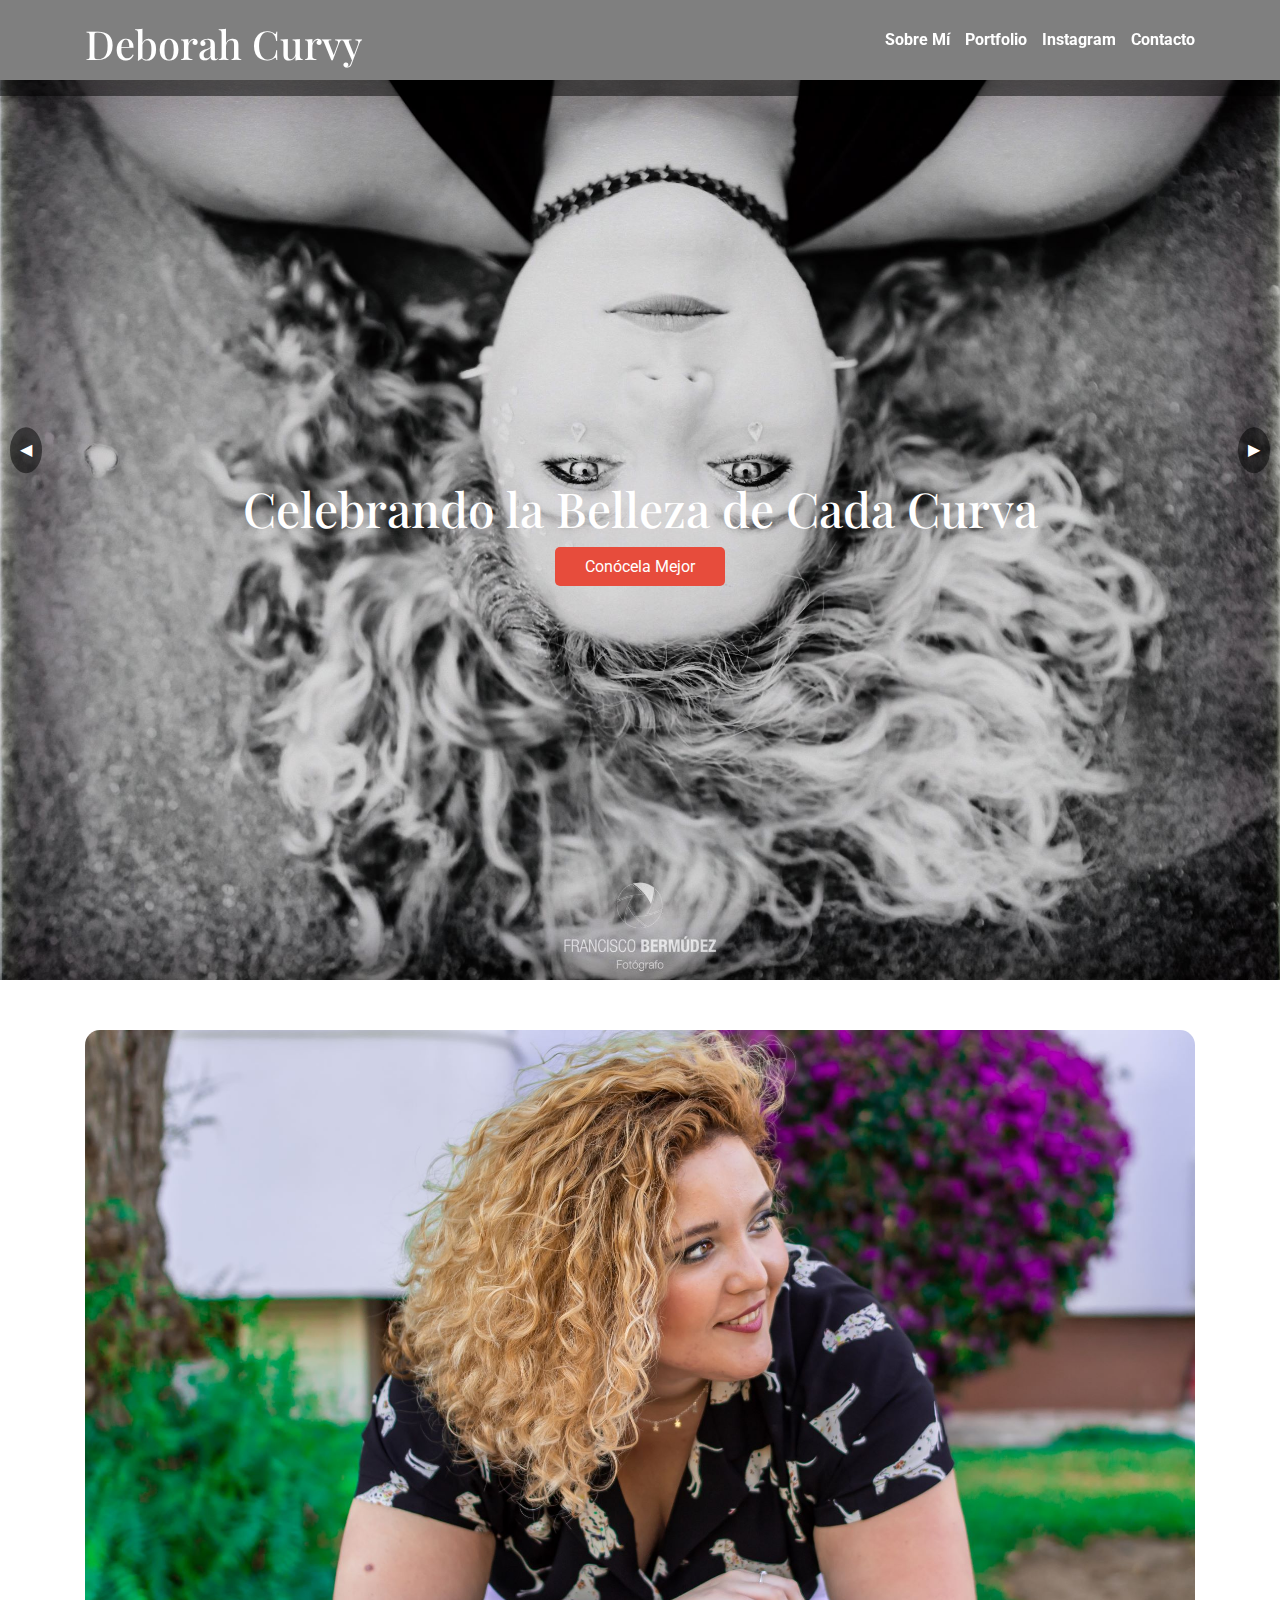
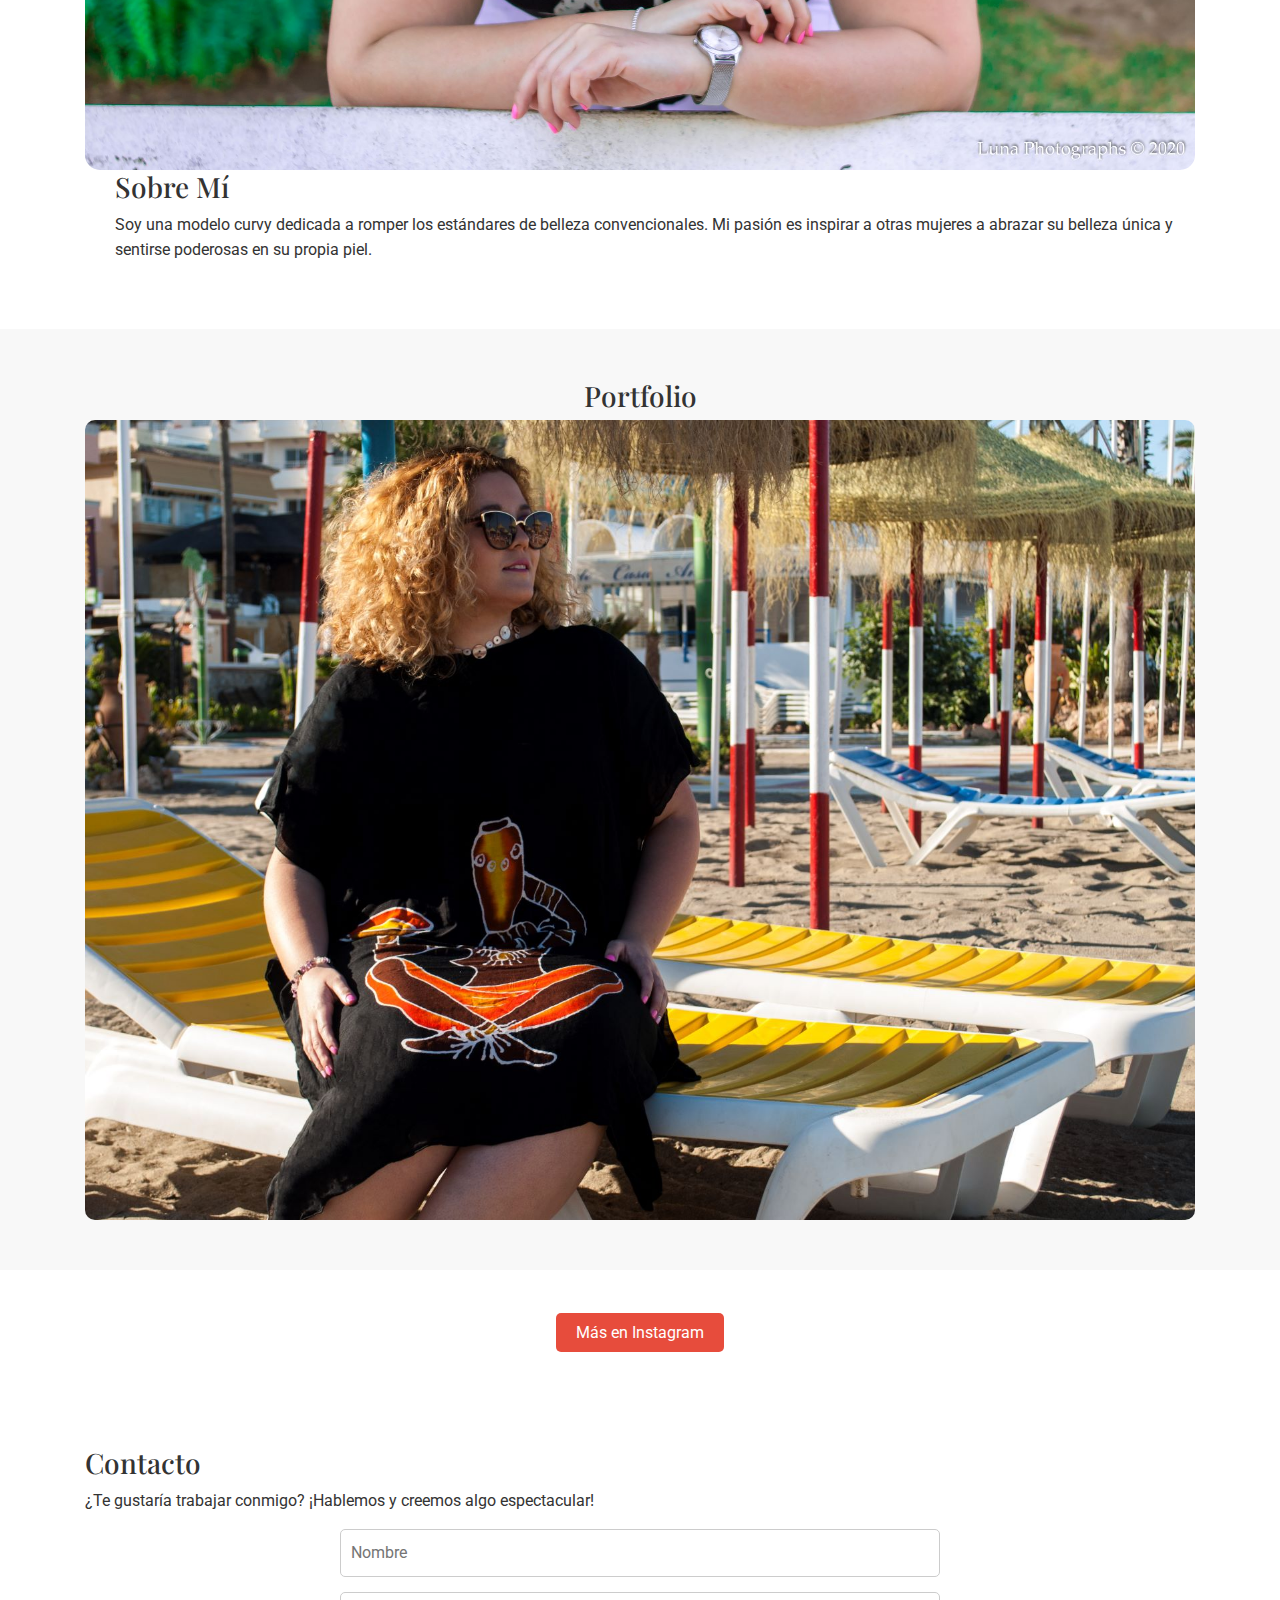
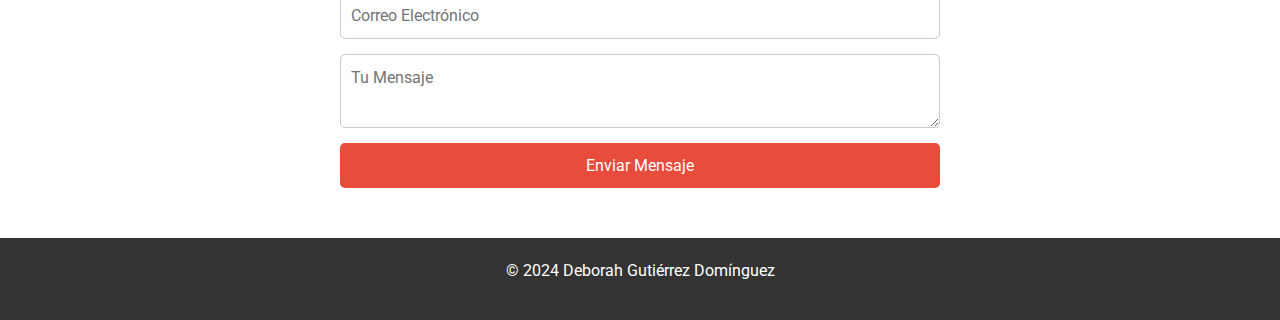
==== index.html @ 0ee94b13 "Add files via upload" ====
<html lang="es">

<head>
    <meta charset="UTF-8">
    <meta name="viewport" content="width=device-width, initial-scale=1.0">
    <title>Modelo Curvy - Página de Inicio</title>
    <link rel="stylesheet" href="styles.css">
    <link rel="preconnect" href="https://fonts.googleapis.com">
    <link rel="preconnect" href="https://fonts.gstatic.com" crossorigin>
    <link href="https://fonts.googleapis.com/css2?family=Playfair+Display:wght@700&family=Roboto:wght@400;700&display=swap" rel="stylesheet">
</head>

<body>
    <!-- Header / Hero Section -->
    <header class="hero">
        <nav class="navbar">
            <div class="container">
                <h1 class="logo">Deborah Curvy</h1>
                <ul class="nav-links">
                    <li><a href="#about">Sobre Mí</a></li>
                    <li><a href="#portfolio">Portfolio</a></li>
                    <li><a href="https://www.instagram.com/debocurvy_oficial/?hl=es">Instagram</a></li>
                    <li><a href="#contact">Contacto</a></li>
                </ul>
            </div>
        </nav>
        <div class="hero-content">
            <h2 class="hero-title">Celebrando la Belleza de Cada Curva</h2>
            <a href="#about" class="cta-button">Conócela Mejor</a>
        </div>
    </header>

    <!-- About Me Section -->
    <section id="about" class="about">
        <div class="container">
            <div class="about-content">
                <div class="about-image">
                    <img src="./assets/imagen-modelo.jpg" alt="Modelo Curvy">
                </div>
                <div class="about-text">
                    <h3>Sobre Mí</h3>
                    <p>Soy una modelo curvy dedicada a romper los estándares de belleza convencionales. Mi pasión es inspirar a 
otras mujeres a abrazar su belleza única y sentirse poderosas en su propia piel.</p>
                </div>
            </div>
        </div>
    </section>

   <!-- Portfolio Section -->
<section id="portfolio" class="portfolio">
    <div class="container">
        <h3>Portfolio</h3>
        <div class="slider-container">
            <div class="slider">
                <div class="gallery-item"><img src="./assets/portfolio1.jpg" alt="Proyecto 1"></div>
                <div class="gallery-item"><img src="./assets/portfolio3.jpg" alt="Proyecto 3"></div>
                <div class="gallery-item"><img src="./assets/portfolio4.jpg" alt="Proyecto 4"></div>
                <div class="gallery-item"><img src="./assets/portfolio5.jpg" alt="Proyecto 5"></div>
                <div class="gallery-item"><img src="./assets/portfolio6.jpg" alt="Proyecto 6"></div>
                <div class="gallery-item"><img src="./assets/portfolio7.jpg" alt="Proyecto 7"></div>
                <div class="gallery-item"><img src="./assets/portfolio8.jpg" alt="Proyecto 8"></div>
            </div>
            
        </div>
        <!-- Contenedor para los botones del slider -->
        <div class="slider-nav"></div>
    </div>
</section>


       <!-- Instagram Section -->
    <section class="instagram">
       
            </div>
            <a href="https://www.instagram.com/debocurvy_oficial/?hl=es" class="button">Más en Instagram</a>
        </div>
    </section>

    <!-- Contact Section -->
    <section id="contact" class="contact">
        <div class="container">
            <h3>Contacto</h3>
            <p>¿Te gustaría trabajar conmigo? ¡Hablemos y creemos algo espectacular!</p>
            <form action="#">
                <input type="text" name="name" placeholder="Nombre" required>
                <input type="email" name="email" placeholder="Correo Electrónico" required>
                <textarea name="message" placeholder="Tu Mensaje" required></textarea>
                <button type="submit" class="button">Enviar Mensaje</button>
            </form>
        </div>
    </section>

    <!-- Footer -->
    <footer class="footer">
        <div class="container">
            <p>&copy; 2024 Deborah Gutiérrez Domínguez</p>
            
        </div>
    </footer>
<script src="Slider.js"></script>

</body>

</html>
---- styles.css ----
/* Importando Bootstrap */
@import url('https://stackpath.bootstrapcdn.com/bootstrap/4.5.2/css/bootstrap.min.css');

/* Importando Fuentes de Google Fonts */
@import url('https://fonts.googleapis.com/css2?family=Playfair+Display:wght@700&family=Roboto:wght@400;700&display=swap');

/* Estilos Generales */
body {
    font-family: 'Roboto', sans-serif;
    line-height: 1.6;
    color: #333;
    margin-top: 80px; /* Ajuste para evitar el hueco causado por la navbar fija */
}

h1, h2, h3, h4, h5, h6 {
    font-family: 'Playfair Display', serif;
}

.container {
    max-width: 1140px;
    margin: auto;
    padding: 0 15px;
}

/* Hero Section */
.hero {
    background: url('assets/hero-model.jpg') no-repeat center center/cover;
    height: 100vh;
    color: #fff;
    display: flex;
    flex-direction: column;
    align-items: center;
    justify-content: center;
    text-align: center;
}

.hero-title {
    font-size: 3rem;
    margin-bottom: 1rem;
}

.cta-button {
    padding: 10px 30px;
    background-color: #e74c3c;
    color: #fff;
    text-decoration: none;
    border-radius: 5px;
    transition: background-color 0.3s;
}

.cta-button:hover {
    background-color: #c0392b;
}

/* Navbar */
.navbar {
    background: rgba(0, 0, 0, 0.5);
    padding: 20px;
    position: fixed;
    width: 100%;
    top: 0;
    z-index: 100;
}

.nav-links {
    list-style: none;
    display: flex;
    gap: 15px;
}

.nav-links a {
    color: #fff;
    text-decoration: none;
    font-weight: bold;
    transition: color 0.3s;
}

.nav-links a:hover {
    color: #e74c3c;
}

/* About Section */
.about {
    padding: 50px 0;
    display: flex;
    align-items: center;
}

.about-image img {
    max-width: 100%;
    border-radius: 15px;
}

.about-text {
    padding-left: 30px;
}

.button {
    background-color: #e74c3c;
    color: #fff;
    padding: 10px 20px;
    text-decoration: none;
    border-radius: 5px;
    transition: background-color 0.3s;
}

.button:hover {
    background-color: #c0392b;
}

/* Portfolio Section - Slider */
.portfolio {
    background-color: #f8f8f8;
    padding: 50px 0;
    text-align: center;
}

.portfolio-gallery {
    position: relative;
    max-width: 80%;
    margin: auto;
}

.slider-container {
    display: flex;
    overflow: hidden;
    width: 100%;
}

.slider {
    display: flex;
    transition: transform 0.5s ease-in-out;
}

.gallery-item {
    min-width: 100%;
    transition: transform 0.3s;
}

.gallery-item img {
    max-width: 100%;
    height: auto;
    border-radius: 10px;
}

/* Slider Navigation */
.slider-nav {
    position: absolute;
    top: 50%;
    width: 100%;
    display: flex;
    justify-content: space-between;
    transform: translateY(-50%);
}

.slider-nav button {
    background-color: rgba(0, 0, 0, 0.5);
    border: none;
    color: #fff;
    padding: 10px;
    cursor: pointer;
    transition: background-color 0.3s;
}

.slider-nav button:hover {
    background-color: rgba(0, 0, 0, 0.8);
}

/* Testimonials Section */
.testimonials {
    padding: 50px 0;
    background: #fff;
    text-align: center;
}

.testimonial-item {
    margin: 20px;
    font-style: italic;
    border-left: 3px solid #e74c3c;
    padding-left: 15px;
}

/* Blog Section */
.blog {
    padding: 50px 0;
    background: #f8f8f8;
}

.blog-posts {
    display: flex;
    flex-wrap: wrap;
    gap: 30px;
    justify-content: center;
}

.blog-post {
    background: #fff;
    padding: 20px;
    border-radius: 10px;
    box-shadow: 0 4px 8px rgba(0, 0, 0, 0.1);
}

.blog-post img {
    max-width: 100%;
    border-radius: 10px;
}

/* Instagram Section */
.instagram {
    padding: 50px 0;
    text-align: center;
}

.instagram-feed img {
    width: 150px;
    height: 150px;
    object-fit: cover;
    margin: 10px;
    border-radius: 10px;
}

/* Contact Section */
.contact {
    padding: 50px 0;
    background: #fff;
}

.contact form {
    max-width: 600px;
    margin: 0 auto;
}

.contact input, .contact textarea {
    width: 100%;
    padding: 10px;
    margin-bottom: 15px;
    border: 1px solid #ccc;
    border-radius: 5px;
}

.contact button {
    width: 100%;
    padding: 10px;
    background-color: #e74c3c;
    color: #fff;
    border: none;
    border-radius: 5px;
    transition: background-color 0.3s;
}

.contact button:hover {
    background-color: #c0392b;
}

/* Footer */
.footer {
    background: #333;
    color: #fff;
    padding: 20px 0;
    text-align: center;
}

.footer .social-links {
    list-style: none;
    padding: 0;
    display: flex;
    justify-content: center;
    gap: 20px;
}

.footer .social-links a {
    color: #fff;
    text-decoration: none;
    transition: color 0.3s;
}

.footer .social-links a:hover {
    color: #e74c3c;
}
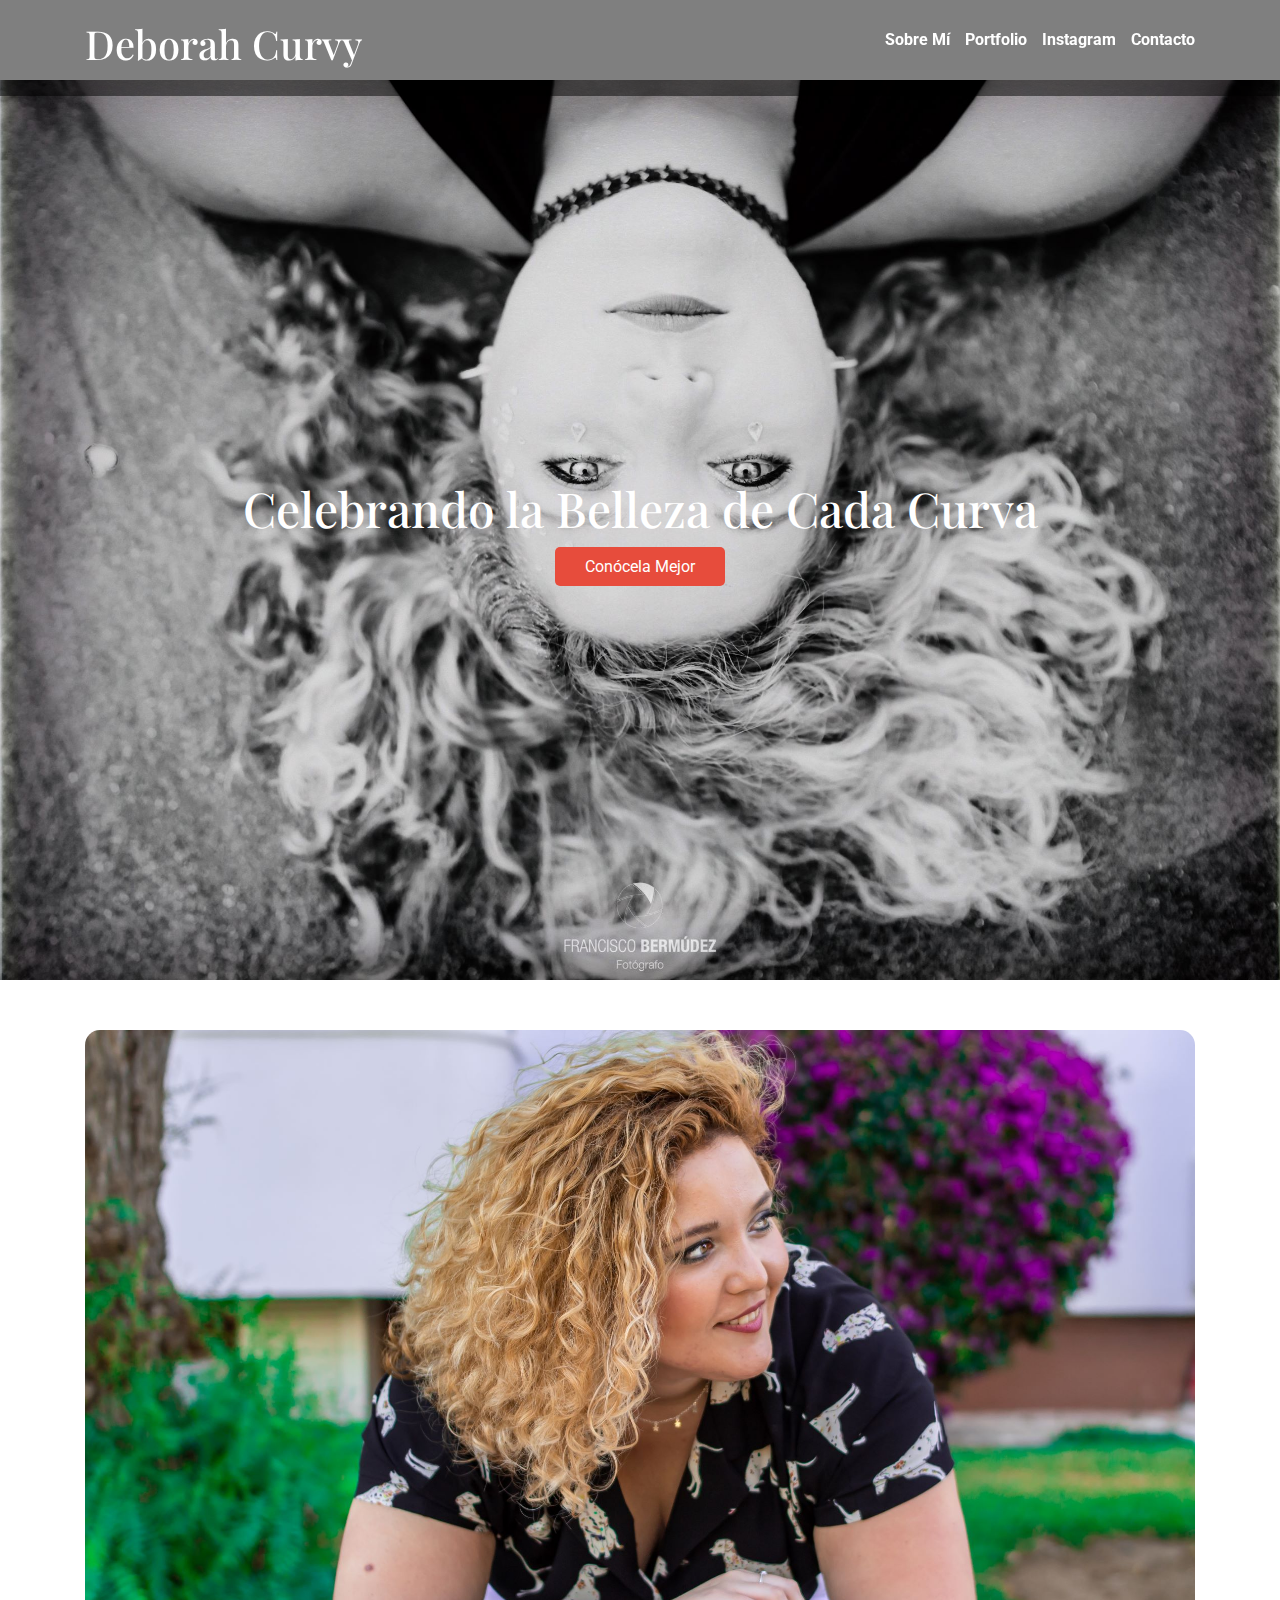
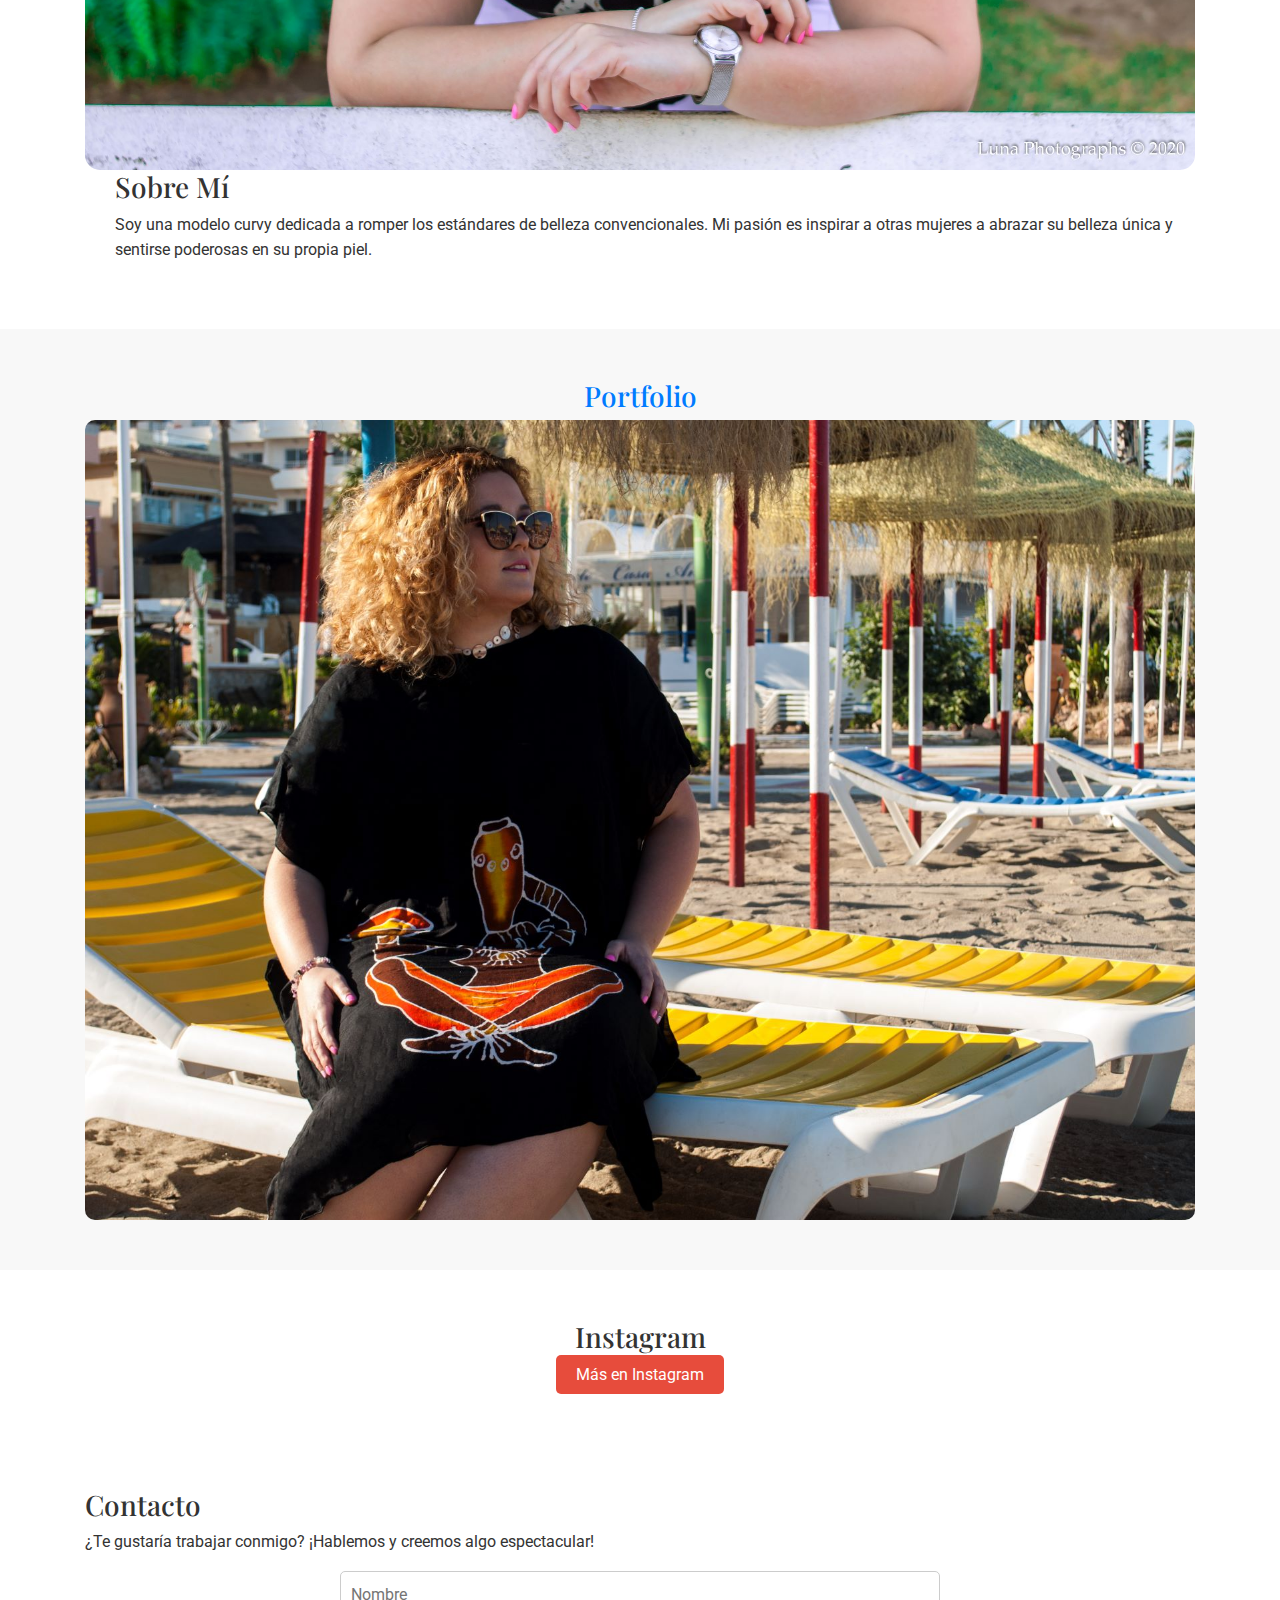
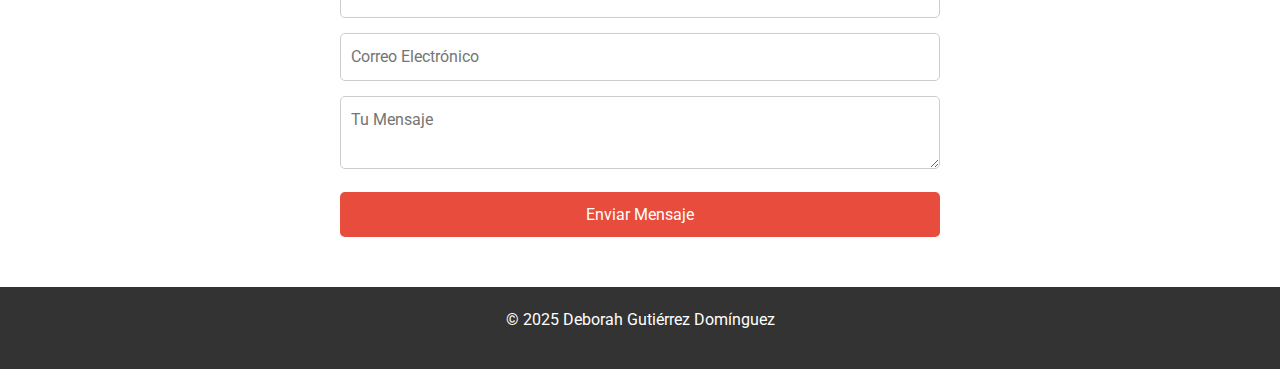
==== commit a413ccb1: "Add files via upload" ====
--- a/index.html
+++ b/index.html
@@ -1,4 +1,4 @@
-
+<!DOCTYPE html>
 <html lang="es">
 
 <head>
@@ -19,7 +19,7 @@
                 <h1 class="logo">Deborah Curvy</h1>
                 <ul class="nav-links">
                     <li><a href="#about">Sobre Mí</a></li>
-                    <li><a href="#portfolio">Portfolio</a></li>
+                    <li><a href="portfolio.html">Portfolio</a></li>
                     <li><a href="https://www.instagram.com/debocurvy_oficial/?hl=es">Instagram</a></li>
                     <li><a href="#contact">Contacto</a></li>
                 </ul>
@@ -40,39 +40,54 @@
                 </div>
                 <div class="about-text">
                     <h3>Sobre Mí</h3>
-                    <p>Soy una modelo curvy dedicada a romper los estándares de belleza convencionales. Mi pasión es inspirar a 
-otras mujeres a abrazar su belleza única y sentirse poderosas en su propia piel.</p>
+                    <p>Soy una modelo curvy dedicada a romper los estándares de belleza convencionales. Mi pasión es inspirar a otras mujeres a abrazar su belleza única y sentirse poderosas en su propia piel.</p>
                 </div>
             </div>
         </div>
     </section>
 
-   <!-- Portfolio Section -->
-<section id="portfolio" class="portfolio">
-    <div class="container">
-        <h3>Portfolio</h3>
-        <div class="slider-container">
-            <div class="slider">
-                <div class="gallery-item"><img src="./assets/portfolio1.jpg" alt="Proyecto 1"></div>
-                <div class="gallery-item"><img src="./assets/portfolio3.jpg" alt="Proyecto 3"></div>
-                <div class="gallery-item"><img src="./assets/portfolio4.jpg" alt="Proyecto 4"></div>
-                <div class="gallery-item"><img src="./assets/portfolio5.jpg" alt="Proyecto 5"></div>
-                <div class="gallery-item"><img src="./assets/portfolio6.jpg" alt="Proyecto 6"></div>
-                <div class="gallery-item"><img src="./assets/portfolio7.jpg" alt="Proyecto 7"></div>
-                <div class="gallery-item"><img src="./assets/portfolio8.jpg" alt="Proyecto 8"></div>
+    <!-- Portfolio Section -->
+    <section id="portfolio" class="portfolio">
+        <div class="container">
+            <h3><a href="portfolio.html">Portfolio</a></h3>
+            <div class="slider-container">
+                <div class="slider">
+                    <div class="gallery-item"><img src="./assets/portfolio1.jpg" alt="Proyecto 1"></div>
+                    <div class="gallery-item"><img src="./assets/portfolio2.jpg" alt="Proyecto 2"></div>
+                    <div class="gallery-item"><img src="./assets/portfolio3.jpg" alt="Proyecto 3"></div>
+                    <div class="gallery-item"><img src="./assets/portfolio4.jpg" alt="Proyecto 4"></div>
+                    <div class="gallery-item"><img src="./assets/portfolio5.jpg" alt="Proyecto 5"></div>
+                    <div class="gallery-item"><img src="./assets/portfolio6.jpg" alt="Proyecto 6"></div>
+                    <div class="gallery-item"><img src="./assets/portfolio7.jpg" alt="Proyecto 7"></div>
+                    <div class="gallery-item"><img src="./assets/portfolio8.jpg" alt="Proyecto 8"></div>
+                    <div class="gallery-item"><img src="./assets/portfolio9.jpg" alt="Proyecto 9"></div>
+                    <div class="gallery-item"><img src="./assets/portfolio10.jpg" alt="Proyecto 10"></div>
+                    <div class="gallery-item"><img src="./assets/portfolio11.jpg" alt="Proyecto 11"></div>
+                    <div class="gallery-item"><img src="./assets/portfolio12.jpg" alt="Proyecto 12"></div>
+                    <div class="gallery-item"><img src="./assets/portfolio13.jpg" alt="Proyecto 13"></div>
+                    <div class="gallery-item"><img src="./assets/portfolio14.jpg" alt="Proyecto 14"></div>
+                    <div class="gallery-item"><img src="./assets/portfolio15.jpg" alt="Proyecto 15"></div>
+                    <div class="gallery-item"><img src="./assets/portfolio16.jpg" alt="Proyecto 16"></div>
+                    <div class="gallery-item"><img src="./assets/portfolio17.jpg" alt="Proyecto 17"></div>
+                    <div class="gallery-item"><img src="./assets/portfolio18.jpg" alt="Proyecto 18"></div>
+                    <div class="gallery-item"><img src="./assets/portfolio19.jpg" alt="Proyecto 19"></div>
+                    <div class="gallery-item"><img src="./assets/portfolio20.jpg" alt="Proyecto 20"></div>
+                    <div class="gallery-item"><img src="./assets/portfolio21.jpg" alt="Proyecto 21"></div>
+                    <div class="gallery-item"><img src="./assets/portfolio22.jpg" alt="Proyecto 22"></div>
+                    <div class="gallery-item"><img src="./assets/portfolio23.jpg" alt="Proyecto 23"></div>
+                    <div class="gallery-item"><img src="./assets/portfolio24.jpg" alt="Proyecto 24"></div>
+
+                </div>
+                <!-- Contenedor para los botones del slider -->
+                <div class="slider-nav"></div>
             </div>
-            
         </div>
-        <!-- Contenedor para los botones del slider -->
-        <div class="slider-nav"></div>
-    </div>
-</section>
+    </section>
 
-
-       <!-- Instagram Section -->
+    <!-- Instagram Section -->
     <section class="instagram">
-       
-            </div>
+        <div class="container">
+            <h3>Instagram</h3>
             <a href="https://www.instagram.com/debocurvy_oficial/?hl=es" class="button">Más en Instagram</a>
         </div>
     </section>
@@ -82,24 +97,27 @@
         <div class="container">
             <h3>Contacto</h3>
             <p>¿Te gustaría trabajar conmigo? ¡Hablemos y creemos algo espectacular!</p>
-            <form action="#">
+            <form action="mailto:debo.gd88@gmail.com" method="post" enctype="text/plain">
                 <input type="text" name="name" placeholder="Nombre" required>
                 <input type="email" name="email" placeholder="Correo Electrónico" required>
                 <textarea name="message" placeholder="Tu Mensaje" required></textarea>
                 <button type="submit" class="button">Enviar Mensaje</button>
             </form>
+            
+            
+            
         </div>
     </section>
 
     <!-- Footer -->
     <footer class="footer">
         <div class="container">
-            <p>&copy; 2024 Deborah Gutiérrez Domínguez</p>
-            
+            <p>&copy; 2025 Deborah Gutiérrez Domínguez</p>
         </div>
     </footer>
-<script src="Slider.js"></script>
 
+    <!-- Archivo JS separado para el slider -->
+    <script src="Slider.js"></script>
 </body>
 
-</html>+</html>
--- a/styles.css
+++ b/styles.css
@@ -21,7 +21,9 @@
     margin: auto;
     padding: 0 15px;
 }
-
+.logo {
+    color: white
+}
 /* Hero Section */
 .hero {
     background: url('assets/hero-model.jpg') no-repeat center center/cover;
@@ -166,43 +168,67 @@
     background-color: rgba(0, 0, 0, 0.8);
 }
 
-/* Testimonials Section */
-.testimonials {
-    padding: 50px 0;
-    background: #fff;
-    text-align: center;
-}
-
-.testimonial-item {
-    margin: 20px;
-    font-style: italic;
-    border-left: 3px solid #e74c3c;
-    padding-left: 15px;
-}
-
-/* Blog Section */
-.blog {
-    padding: 50px 0;
-    background: #f8f8f8;
-}
-
-.blog-posts {
-    display: flex;
-    flex-wrap: wrap;
-    gap: 30px;
+/* Galería de Portfolio */
+.gallery-header {
+    text-align: center;
+    margin-top: 120px;
+    padding: 30px 0;
+}
+
+.gallery-header h1 {
+    font-family: 'Playfair Display', serif;
+    font-size: 2.5rem;
+    margin-bottom: 10px;
+}
+
+.gallery-header h3 {
+    font-family: 'Roboto', sans-serif;
+    font-size: 1.5rem;
+    color: #666;
+}
+
+.gallery-grid {
+    display: grid;
+    grid-template-columns: repeat(auto-fit, minmax(150px, 1fr));
+    gap: 15px;
+    margin-top: 30px;
+}
+
+.gallery-grid img {
+    width: 100%;
+    height: 150px;
+    object-fit: cover;
+    border-radius: 10px;
+    cursor: pointer;
+    transition: transform 0.3s;
+}
+
+.gallery-grid img:hover {
+    transform: scale(1.05);
+}
+
+/* Estilos para el modal */
+.modal {
+    display: none;
+    position: fixed;
+    top: 0;
+    left: 0;
+    width: 100%;
+    height: 100%;
+    background-color: rgba(0, 0, 0, 0.8);
     justify-content: center;
-}
-
-.blog-post {
-    background: #fff;
-    padding: 20px;
+    align-items: center;
+    z-index: 1000;
+}
+
+.modal img {
+    max-width: 90%;
+    max-height: 90%;
     border-radius: 10px;
-    box-shadow: 0 4px 8px rgba(0, 0, 0, 0.1);
-}
-
-.blog-post img {
-    max-width: 100%;
-    border-radius: 10px;
+}
+
+.modal.close {
+    cursor: pointer;
 }
 
 /* Instagram Section */
@@ -276,4 +302,7 @@
 
 .footer .social-links a:hover {
     color: #e74c3c;
+}
+.gallery {
+    margin-bottom: 80px; /* Margen agregado entre la galería y el footer */
 }